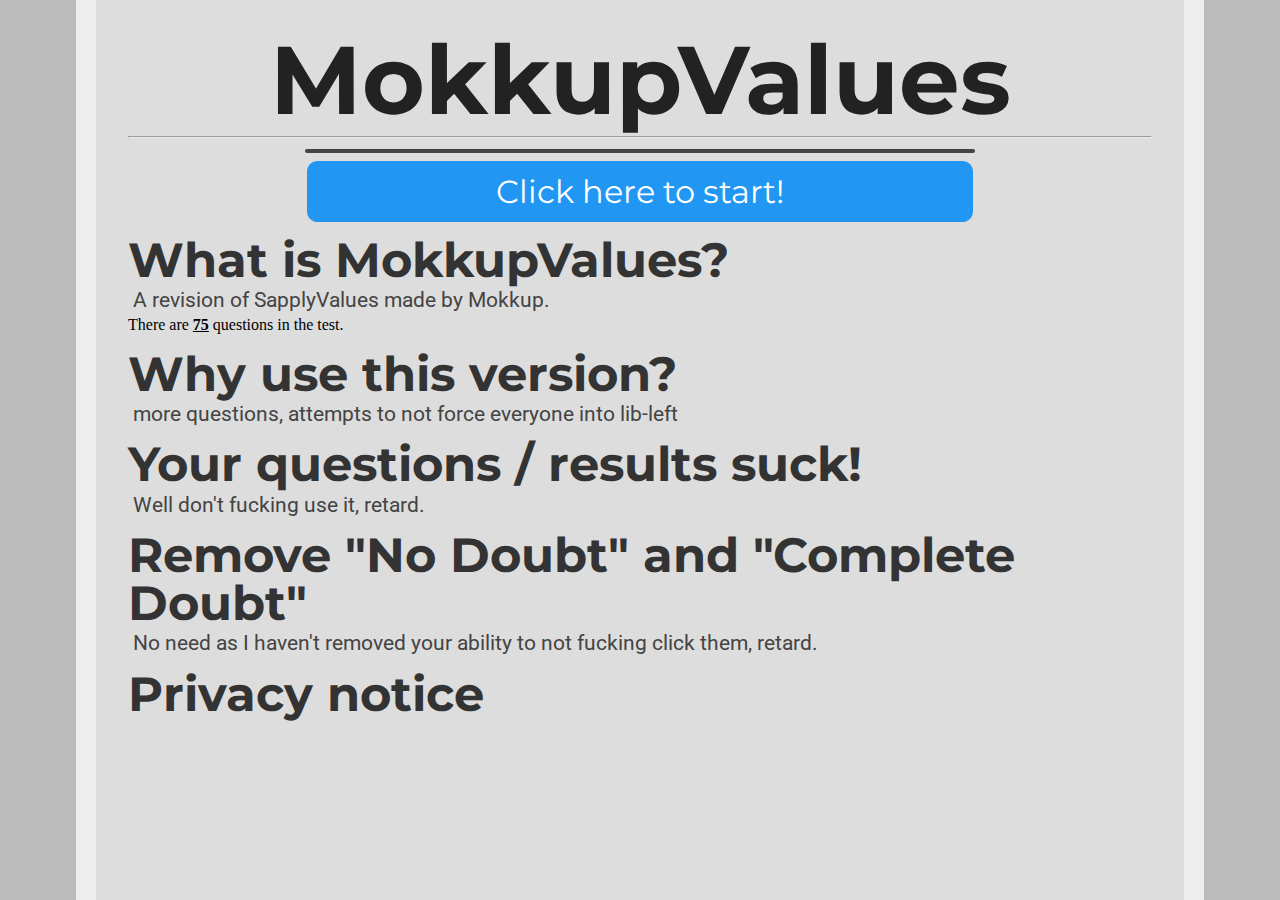
==== index.html @ 50b238c4 "Update index.html" ====
<head>
    <!-- Global site tag (gtag.js) - Google Analytics -->
    <script async src="https://www.googletagmanager.com/gtag/js?id=UA-99715444-7"></script>
    <script>
        window.dataLayer = window.dataLayer || [];
        function gtag() { dataLayer.push(arguments); }
        gtag('js', new Date());

        gtag('config', 'UA-99715444-7');
    </script>

    <link href="https://fonts.googleapis.com/css?family=Montserrat:300,400,700|Roboto:400,700" rel="stylesheet">
    <link href='style.css' rel='stylesheet' type='text/css'>
    <title>MokkupValues</title>
    <link rel="icon" type="x-icon" href="icon.png">
    <link rel="shortcut icon" type="x-icon" href="icon.png">
    <meta charset="utf-8">
	<meta name="viewport" content="width=device-width, initial-scale=1.0">
</head>

<body>
	<h1 class="title">MokkupValues</h1>
    <svg id="svgHeader" style="width: 100%;" viewBox="0 0 112 19">
		<text x="50%" y="15" class="svgHeader">MokkupValues</text>
	</svg>
    <hr>
    <img src="" id="banner">
    <button class="button" onclick="location.href='instructions.html';">Click here to start!</button>

    <h2>What is MokkupValues?</h2>
        <p>A revision of SapplyValues made by Mokkup.</p>
        There are <b><u><span id="numOfQuestions"></span></u></b> questions in the test.</p>
    <h2>Why use this version?</h2>
    <p>more questions, attempts to not force everyone into lib-left</p>
    <h2>Your questions / results suck!</h2>
    <p>Well don't fucking use it, retard.</p>
    <h2>Remove "No Doubt" and "Complete Doubt"</h2>
    <p>No need as I haven't removed your ability to not fucking click them, retard.</p>
	<h2>Privacy notice</h2>
    <script type="application/javascript" src="questions.js"></script>
    <script type="text/javascript">
        document.getElementById("numOfQuestions").innerHTML = questions.length;

        window.onload = function() {
            var background = new Image();
            background.onload = function() {
                var c = document.createElement("canvas");
                c.width = 1850;
                c.height = 1300;
                var ctx = c.getContext("2d");
                ctx.fillStyle = "#EEEEEE"
                ctx.fillRect(0, 0, 1850, 1300);
                ctx.drawImage(background, 0, 0);

                document.getElementById("banner").src = c.toDataURL();
            }
            background.src = "./compass.png";
        }
    </script>
</body>
---- style.css ----
html {
    background-color: #bbbbbb;
    padding: 0px;
}
body {
    width: 80%;
    min-height: calc(100vh - 4em);
    margin: 0 auto;
    padding: 2em;
    background-color: #dddddd;
    border-color: #eeeeee;
    border-left-style: solid;
    border-right-style: solid;
    border-width: 20px;
}
p {
    color: #444444;
    font-family: 'Roboto', sans-serif;
    font-size: 16pt;
    line-height: 1;
    margin: 4pt;
}
a{
    color: #2222DD;
}
a:hover{
    color: #22DDDD;
}
p.value-description {
    text-indent: -16pt;
    margin-left: 20pt;
}
p.question {
    margin: 16pt auto;
    color: #333333;
    font-family: 'Montserrat', sans-serif;
    font-weight: normal;
    width: 70%;
    min-width: 500pt;
    min-height: 144pt;
    background-color: #eeeeee;
    padding: 16pt;
    border-radius: 16pt;
    font-size: 36pt;
    display: flex;
    justify-content: center;
    align-items: center;
    text-align: center;

}
h1 {
    color: #222222;
    font-family: 'Montserrat', sans-serif;
    font-size: 72pt;
    text-align: center;
    line-height: 72pt;
    margin-top: 0pt;
    margin-bottom: 0pt;
}
#svgHeader {
	display: none;
}
h2 {
    color: #333333;
    font-family: 'Montserrat', sans-serif;
    font-size: 36pt;
    line-height: 36pt;
    margin-top: 12pt;
    margin-bottom: 0pt;
}
li {
    font-size: 16pt;
    text-indent: 16pt;
}
a {
    font-family: inherit;
}

.selection {
    background-color: #4caf50;
    font-family: 'Montserrat', sans-serif;
    border: none;
    border-radius: 8pt;
    color: white;
    padding: 8pt;
    width: 50%;
    min-width: 500pt;
    text-align: center;
    text-decoration: none;
    display: block;
    font-size: 24pt;
    margin: -2px auto;
    cursor: pointer;
}

.num_input {
    background-color: #2196f3;
    font-family: 'Montserrat', sans-serif;
    border: none;
    border-radius: 8pt;
    color: white;
    padding: 8pt;
    width: 50%;
    min-width: 500pt;
    text-align: center;
    text-decoration: none;
    display: block;
    font-size: 24pt;
    margin: -2px auto;
    cursor: pointer;
}

.text_input {
    background-color: #2196f3;
    font-family: 'Montserrat', sans-serif;
    border: none;
    border-radius: 8pt;
    color: white;
    padding: 8pt;
    width: 50%;
    min-width: 500pt;
    text-align: center;
    text-decoration: none;
    display: block;
    font-size: 24pt;
    margin: -2px auto;
    cursor: pointer;
}

img.center {
    display: block;
    margin: 1em auto;
    width: 50%;
    min-width: 500pt;
}
.button {
    background-color: #2196f3;
    font-family: 'Montserrat', sans-serif;
    border: none;
    border-radius: 8pt;
    color: white;
    padding: 8pt;
    width: 50%;
    min-width: 500pt;
    text-align: center;
    text-decoration: none;
    display: block;
    font-size: 24pt;
    margin: -2px auto;
    cursor: pointer;
}
.green_button {
    background-color: #4caf50;
}
.small_button, .small_button_off {
    background-color: #333;
    font-family: 'Montserrat', sans-serif;
    border: none;
    border-radius: 8pt;
    color: white;
    padding: 8pt;
    width: 10%;
    min-width: 100pt;
    text-align: center;
    text-decoration: none;
    display: block;
    font-size: 18pt;
    margin: -2px auto;
    cursor: pointer;
}
.small_button_off {
    background-color: #ddd;
    color: #888;
    border: 2px solid #888;
    cursor: not-allowed;
    margin: -4px auto;
}
.button:disabled {
    background-color: #ddd;
    font-family: 'Montserrat', sans-serif;
    border: 2px solid #888;
    border-radius: 8pt;
    color: #888;
    padding: 8pt;
    width: 50%;
    min-width: 500pt;
    text-align: center;
    text-decoration: none;
    display: block;
    font-size: 24pt;
    margin: -2px auto;
    cursor: not-allowed;
}
div.text-wrapper {
    font-family: 'Montserrat', sans-serif;
    font-size: 36pt;
    line-height: 36pt;
    color: #222222;
    display: inline-block;
}
span.weight-300 {
    font-weight: 300;
}
#banner {
    border-color: #444444;
    border-style: solid;
    border-width: 2px;
    border-radius: 8pt;
    display: block;
    margin: 8pt;
    margin-left: auto;
    margin-right: auto;
    max-width: 50%;
	min-width: 500pt;
}

@media screen and (orientation:portrait) {
	body {
		width: auto !important;
		border-width: 0px !important;  
	}
	
	.title {
		display: none;
	}
	
    #svgHeader {
		display: block !important;
    }

	.svgHeader {
		color: #222222;
		font-family: 'Montserrat', sans-serif;
		text-align: center;
		margin-top: 0pt;
		margin-bottom: 0pt;
		font-weight: bold;
        text-anchor: middle;
	}
	
	#banner {
		min-width: 0px;
		max-width: 100%;
		border-width: 1px;
	}
	
	.button, .button:disabled, .text_input, .num_input, .selection {
		min-width: 0px;
		max-width: 100%;
		width: 100%;
		font-size: 1.5em;
	}
	
	h2 {
		font-size: 1.5em;
		line-height: initial
	}

    p.question {
        min-height: 224px !important;
        min-width: 0px;
		max-width: 100%;
		width: auto;
		font-size: 1.75em;
    }
}
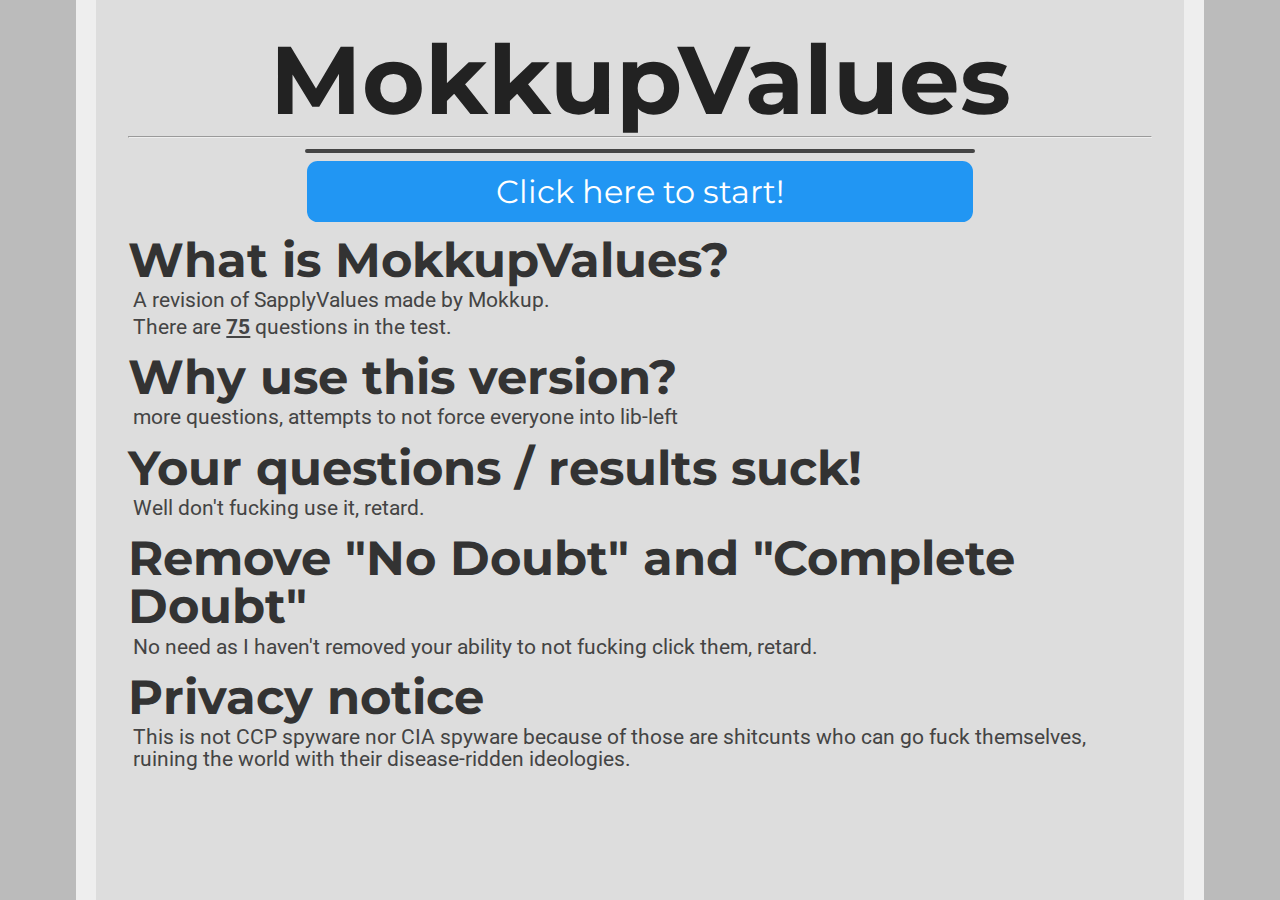
==== commit 31b2de8b: "Update index.html" ====
--- a/index.html
+++ b/index.html
@@ -29,7 +29,7 @@
 
     <h2>What is MokkupValues?</h2>
         <p>A revision of SapplyValues made by Mokkup.</p>
-        There are <b><u><span id="numOfQuestions"></span></u></b> questions in the test.</p>
+        <p>There are <b><u><span id="numOfQuestions"></span></u></b> questions in the test.</p>
     <h2>Why use this version?</h2>
     <p>more questions, attempts to not force everyone into lib-left</p>
     <h2>Your questions / results suck!</h2>
@@ -37,6 +37,7 @@
     <h2>Remove "No Doubt" and "Complete Doubt"</h2>
     <p>No need as I haven't removed your ability to not fucking click them, retard.</p>
 	<h2>Privacy notice</h2>
+	<p>This is not CCP spyware nor CIA spyware because of those are shitcunts who can go fuck themselves, ruining the world with their disease-ridden ideologies.</p>
     <script type="application/javascript" src="questions.js"></script>
     <script type="text/javascript">
         document.getElementById("numOfQuestions").innerHTML = questions.length;
